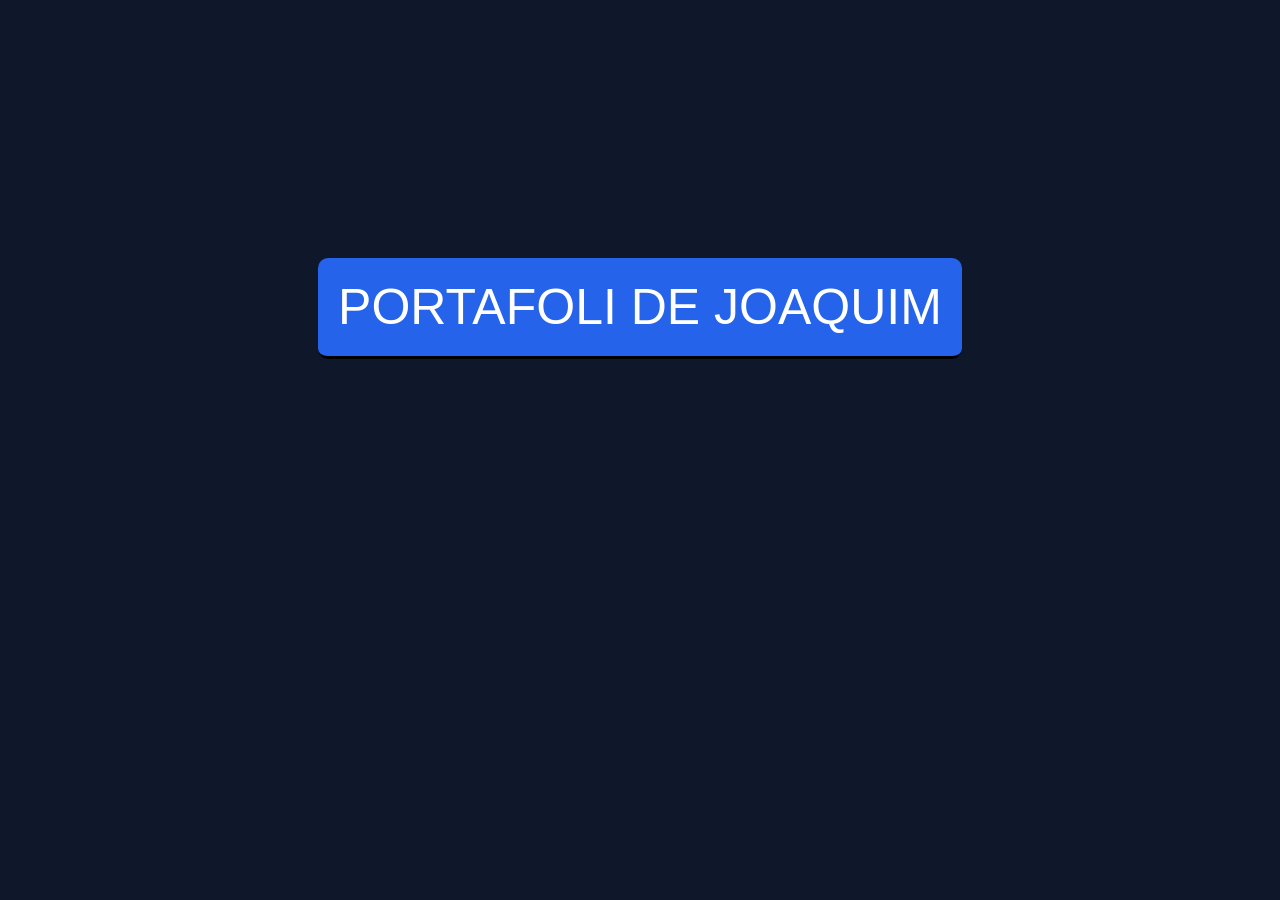
==== index.html @ fb0a0cbf "Add files via upload" ====
<!DOCTYPE html>
<html lang="en">
<head>
    <meta charset="UTF-8">
    <meta name="viewport" content="width=device-width, initial-scale=1.0">
    <title>Document</title>
    <link href="portadaPortfolio.css" rel="stylesheet">

</head>
<body>
    <a href="portfolio.html" class="bt">Portafoli de Joaquim</a>
</body>
</html>
---- portadaPortfolio.css ----
body {
    background-color: #0F172A;
    font-family: Arial, Helvetica, sans-serif;
    font-size: 50px;
    text-align: center;
}

a {
    display: inline-block;
    margin-top: 250px;
    padding: 20px;

    background-color: #2563EB;
    color: white;

    text-decoration: none;
    text-transform: uppercase;

    border: #60A5FA;
    border-bottom: 3px solid black;
    border-radius: 10px;

    transition: 0.3s;
}

.bt:hover{
    background-color: #1D4ED8;
    box-shadow: 0 0 25px #60A5FA;
    transform: translateY(-3px);
}
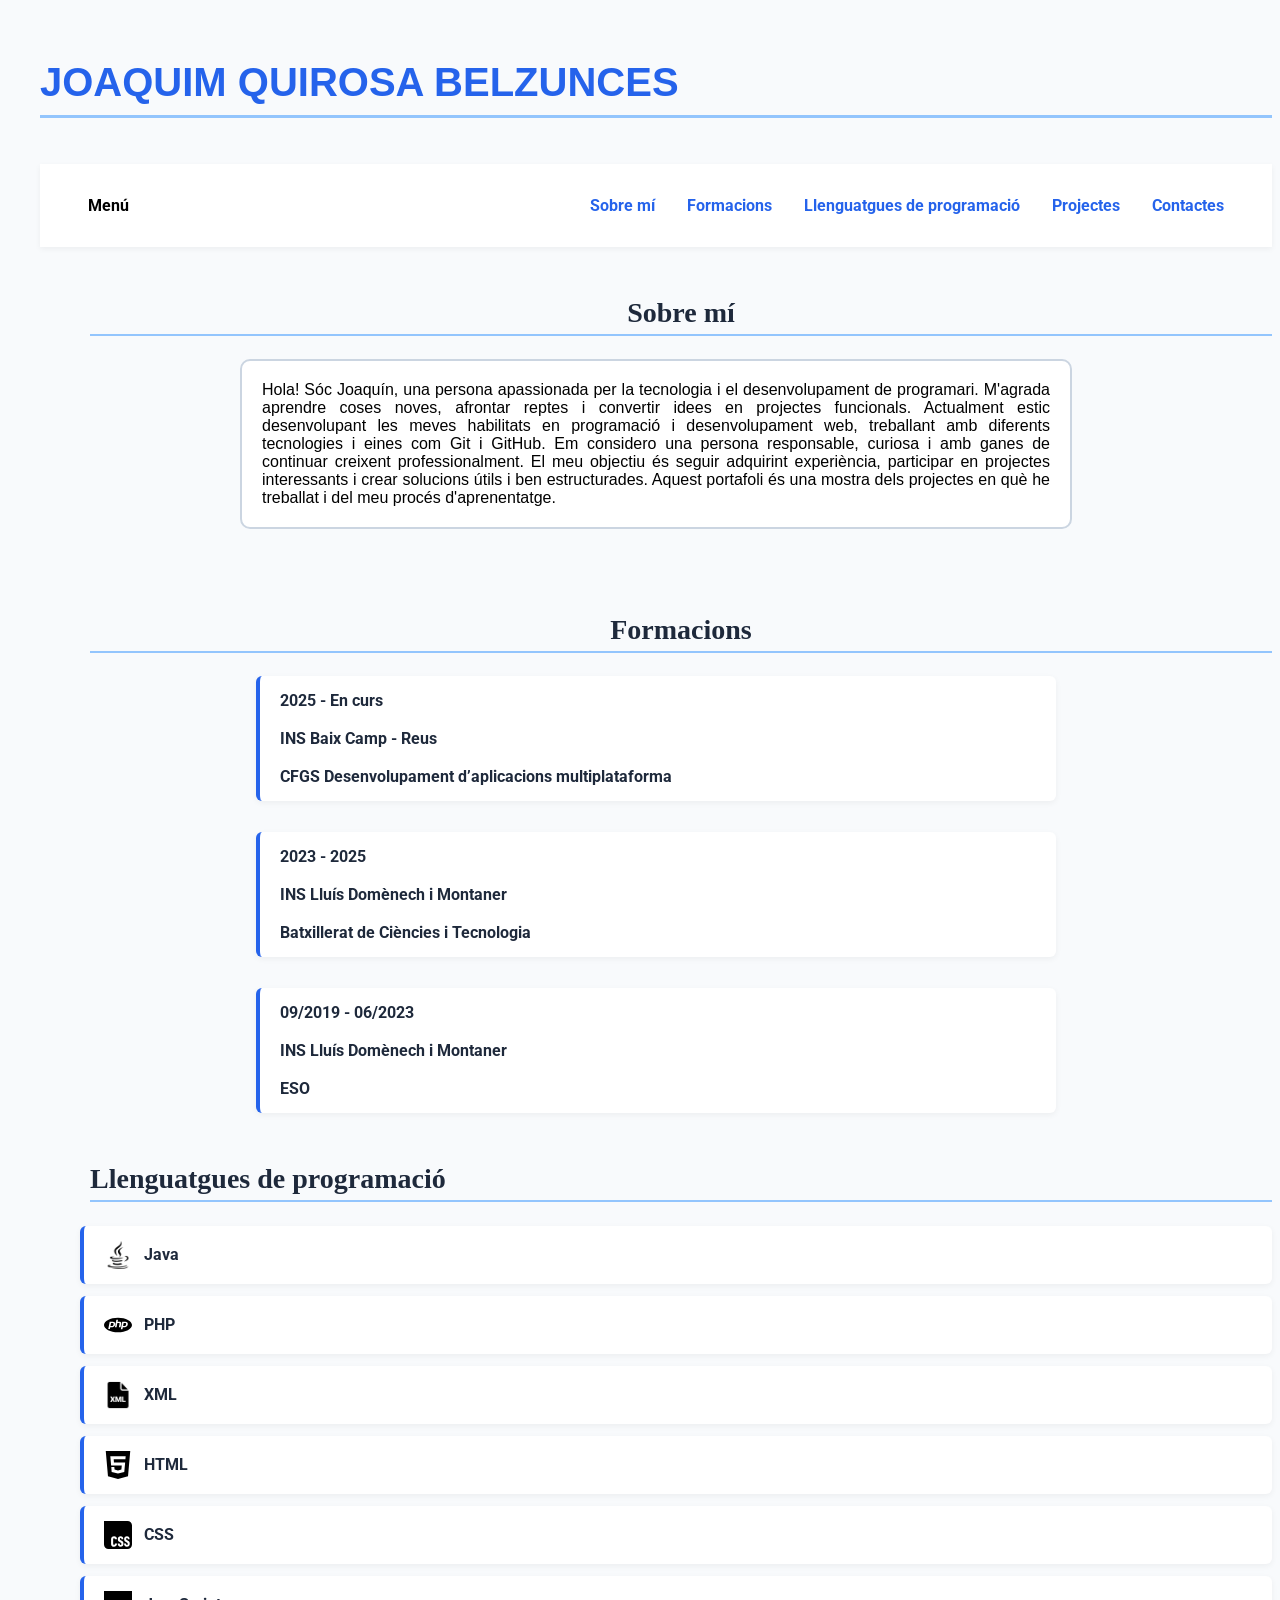
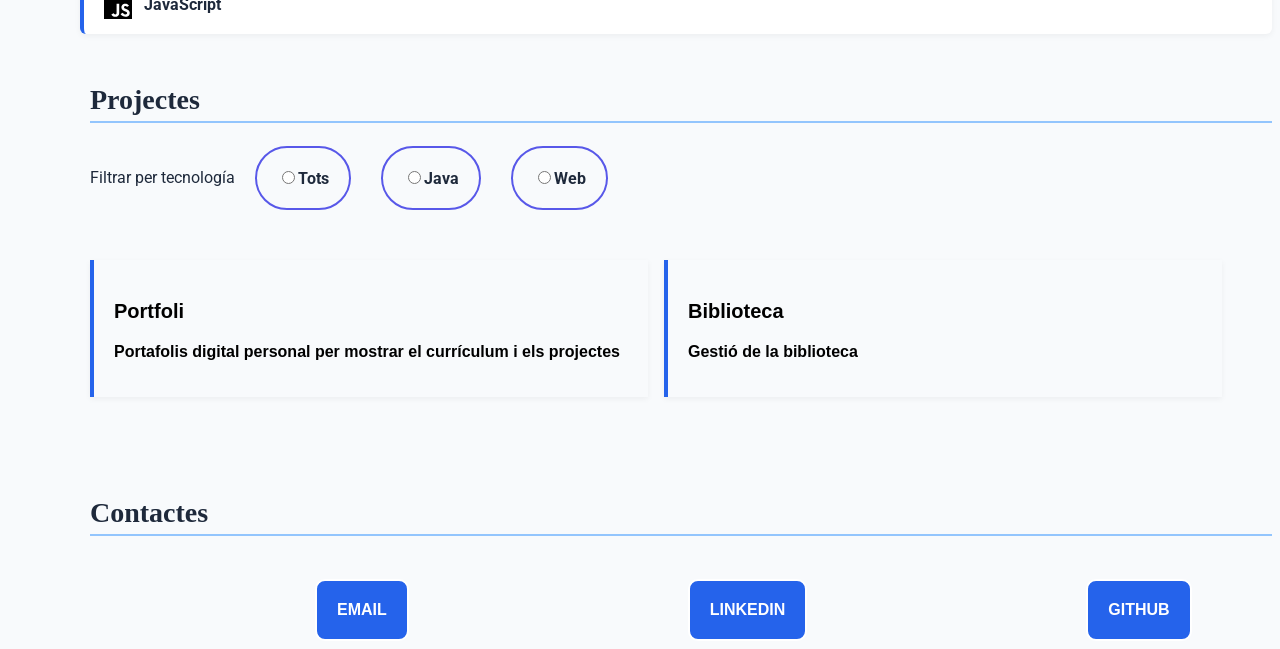
==== commit c1dfeeaa: "Rename portfolio.html to index.html" ====
--- a/index.html
+++ b/index.html
@@ -1,13 +1,98 @@
 <!DOCTYPE html>
 <html lang="en">
+
 <head>
     <meta charset="UTF-8">
     <meta name="viewport" content="width=device-width, initial-scale=1.0">
     <title>Document</title>
-    <link href="portadaPortfolio.css" rel="stylesheet">
+    <link href="portfolio.css" rel="stylesheet">
+</head>
 
-</head>
 <body>
-    <a href="portfolio.html" class="bt">Portafoli de Joaquim</a>
+    <h1 class="nom">Joaquim Quirosa Belzunces</h1>
+    <br>
+    <header class="cabecera">
+        <a href="" class="menu">Menú</a>
+        <nav class="intro">
+            <a href="#sm">Sobre mí</a>
+            <a href="#form">Formacions</a>
+            <a href="#lleng">Llenguatgues de programació</a>
+            <a href="#proj">Projectes</a>
+            <a href="#cont">Contactes</a>
+        </nav>
+    </header>
+    <h2 class="habilitats" id="sm">Sobre mí</h2>
+    <p class="sobreMi">
+        Hola! Sóc Joaquín, una persona apassionada per la tecnologia i el desenvolupament de programari.
+        M'agrada aprendre coses noves, afrontar reptes i convertir idees en projectes funcionals. Actualment
+        estic desenvolupant les meves habilitats en programació i desenvolupament web, treballant amb
+        diferents tecnologies i eines com Git i GitHub. Em considero una persona responsable, curiosa i amb
+        ganes de continuar creixent professionalment. El meu
+        objectiu és seguir adquirint experiència, participar en projectes interessants i crear solucions útils i
+        ben estructurades. Aquest portafoli és una mostra dels projectes en què he treballat i del meu procés
+        d'aprenentatge.
+    </p>
+    <br>
+    <h2 class="formacions" id="form">Formacions</h2>
+    <ol class="titulsF">
+        <li>2025 - En curs<br>
+            <br>
+            INS Baix Camp - Reus<br>
+            <br>
+            CFGS Desenvolupament d’aplicacions multiplataforma
+        </li>
+        <br>
+        <li>2023 - 2025<br>
+            <br>
+            INS Lluís Domènech i Montaner<br>
+            <br>
+            Batxillerat de Ciències i Tecnologia
+        </li>
+        <br>
+        <li>09/2019 - 06/2023<br>
+            <br>
+            INS Lluís Domènech i Montaner<br>
+            <br>
+            ESO
+        </li>
+    </ol>
+    <h2 class="llenguatguePro" id="lleng">Llenguatgues de programació</h2>
+    <ol class="llenguatgues">
+        <li><img src="iconos/java-logo.png">Java</li>
+        <li><img src="iconos/php.svg">PHP</li>
+        <li><img src="iconos/file.png">XML</li>
+        <li><img src="iconos/html5.svg">HTML</li>
+        <li><img src="iconos/css.svg">CSS</li>
+        <li><img src="iconos/javascript.svg">JavaScript</li>
+    </ol>
+
+    <h2 id="proj">Projectes</h2>
+    <div class="filtres">
+        <p>Filtrar per tecnología</p>
+        <label><input type="radio" name="filtre" id="tots">Tots</label>
+        <label><input type="radio" name="filtre" id="jv">Java</label>
+        <label><input type="radio" name="filtre" id="web">Web</label>
+    </div>
+    <div class="projecte">
+        <div class="pj web">
+            <a href="https://github.com/joaquinquirosa-DAM/joaquimquirosa.github.io.git">
+                <h3 class="projecte1">Portfoli</h3>
+                <p class="descripcio">Portafolis digital personal per mostrar el currículum i els projectes</p>
+            </a>
+        </div>
+        <div class="pj jv">
+            <a href="https://github.com/stageddat/biblioteca.git">
+                <h3 class="projecte1">Biblioteca</h3>
+                <p class="descripcio">Gestió de la biblioteca</p>
+            </a>
+        </div>
+    </div>
+
+    <h2 id="cont">Contactes</h2>
+    <a class="contectes" href="mailto:j.joaquimxd@gmail.com">email</a>
+    <a class="contectes"
+        href="https://www.linkedin.com/public-profile/settings/?trk=d_flagship3_profile_self_view_public_profile&lipi=urn%3Ali%3Apage%3Ad_flagship3_profile_view_base%3BL5nrGqKxTdOtf9VwnMfdXw%3D%3D">linkedin</a>
+    <a class="contectes" href="https://github.com/joaquinquirosa-DAM">github</a>
 </body>
-</html>+
+</html>
--- a/portfolio.css
+++ b/portfolio.css
@@ -0,0 +1,198 @@
+@font-face {
+    font-family: "Roboto";
+    src: url("fonts/Roboto/Roboto-VariableFont_wdth\,wght.ttf") format("trueType");
+}
+
+body{
+    text-align: left;
+    margin-top: 60px; 
+    margin-left: 40px;
+    background-color: #F8FAFC;
+    color: #1E293B;
+    font-family: "Roboto", sans-serif;
+    font-size: 1rem;
+}
+
+h1{
+    font-size: 2.5rem;
+}
+
+.nom{
+    color: #2563EB;
+    font-family: sans-serif;
+    text-transform: uppercase;
+    border-bottom: 3px solid #93C5FD;
+    padding-bottom: 10px;
+}
+.menu{
+    font-weight: bold;
+}
+
+.cabecera{
+    position: sticky;
+    top:0;
+    display: flex;
+    align-items: center;
+    justify-content: space-between;
+    gap: 1rem;
+    background-color: white;
+    box-shadow: 0 2px 6px rgba(0, 0, 0, 0.05);
+    padding: 2rem 3rem;
+}
+
+.intro{
+    display: flex;
+    gap: 2rem;
+}
+
+.intro a{
+    color: #2563EB;
+    font-weight: bold;
+}
+
+.intro a:hover{
+    color: #1E293B;
+    text-decoration: underline;
+}
+
+
+h2{
+    font-family: serifsans-;
+    margin-top: 50px;
+    margin-left: 50px;
+    color: #1e293b;
+    font-size: 1.75rem;
+    border-bottom: 2px solid #93C5FD;
+    padding-bottom: 5px;
+}
+
+h3{
+    font-size: 1.25rem;
+}
+
+.habilitats{
+    text-align: center;
+}
+
+.sobreMi{
+    border: 2px solid #CBD5E1;
+    background-color: white;
+    padding: 20px;
+    border-radius: 10px;
+    margin-left: 200px;
+    margin-right: 200px;
+    text-align: justify;
+    font-family:'Poppins', sans-serif;
+    color: black
+}
+
+.formacions{
+    text-align: center;
+}
+
+.titulsF{
+    list-style-type: none;
+    max-width: 800px;
+    margin: 0 auto;
+    padding: 0;
+}
+
+.titulsF li{
+    font-weight: bold;
+    background-color: white;
+    border-left: 4px solid #2563EB;
+    padding: 15px 20px;
+    margin-bottom: 12px;
+    border-radius: 6px;
+    box-shadow: 0 2px 6px rgba(0, 0, 0, 0.05);
+}
+
+.llenguatgues li{
+    list-style-type: none;
+    font-weight: bold;
+    background-color: white;
+    border-left: 4px solid #2563EB;
+    padding: 15px 20px;
+    margin-bottom: 12px;
+    border-radius: 6px;
+    box-shadow: 0 2px 6px rgba(0, 0, 0, 0.05);
+    display: flex;
+    align-items: center;
+    gap: 12px;
+}
+
+.llenguatgues img{
+    width: 28px;
+    height: 28px;
+    object-fit: contain;
+}
+
+.contectes {
+    display: inline-block;
+    text-transform: uppercase;
+    text-decoration: none;
+    font-family: Arial, Helvetica, sans-serif;
+    font-weight: bold;
+    color: white;
+    background-color: #2563eb;
+    border: 2px solid;
+    border-radius: 10px;
+    padding: 20px;
+    margin-top: 20px;
+    margin-left: 275px;
+}
+
+.filtres{
+    border: none;
+    padding: 0;
+    display: flex;
+    flex-wrap: wrap;
+    align-items: center;
+    gap: 10px;
+    margin-left: 40px;
+}
+
+.filtres label{
+    margin-right: 20px;
+    cursor: pointer;
+    padding: 20px;
+    border: 2px solid rgb(88, 88, 233);
+    border-radius: 99px;
+    font-weight: bold;
+}
+
+.filtres p{
+    margin: 10px;
+}
+
+.filtres label:has(input:checked){
+    background: rgb(88, 88, 233);
+}
+
+
+body:has(#web:checked) .pj:not(.web), 
+body:has(#jv:checked) .pj:not(.jv){
+    display: none;
+}
+
+
+.projecte{
+    display: flex;
+    gap: 16px;
+    padding: 50px;   
+}
+
+.pj{
+    flex: 1;
+    padding: 20px;
+    box-shadow: 0 2px 6px rgba(0, 0, 0, 0.05);
+    border-left: 4px solid #2563EB;
+    font-family: Arial, Helvetica, sans-serif;
+    font-weight: bold;
+}
+
+
+a{
+    text-decoration: none;
+    color: black;
+}
